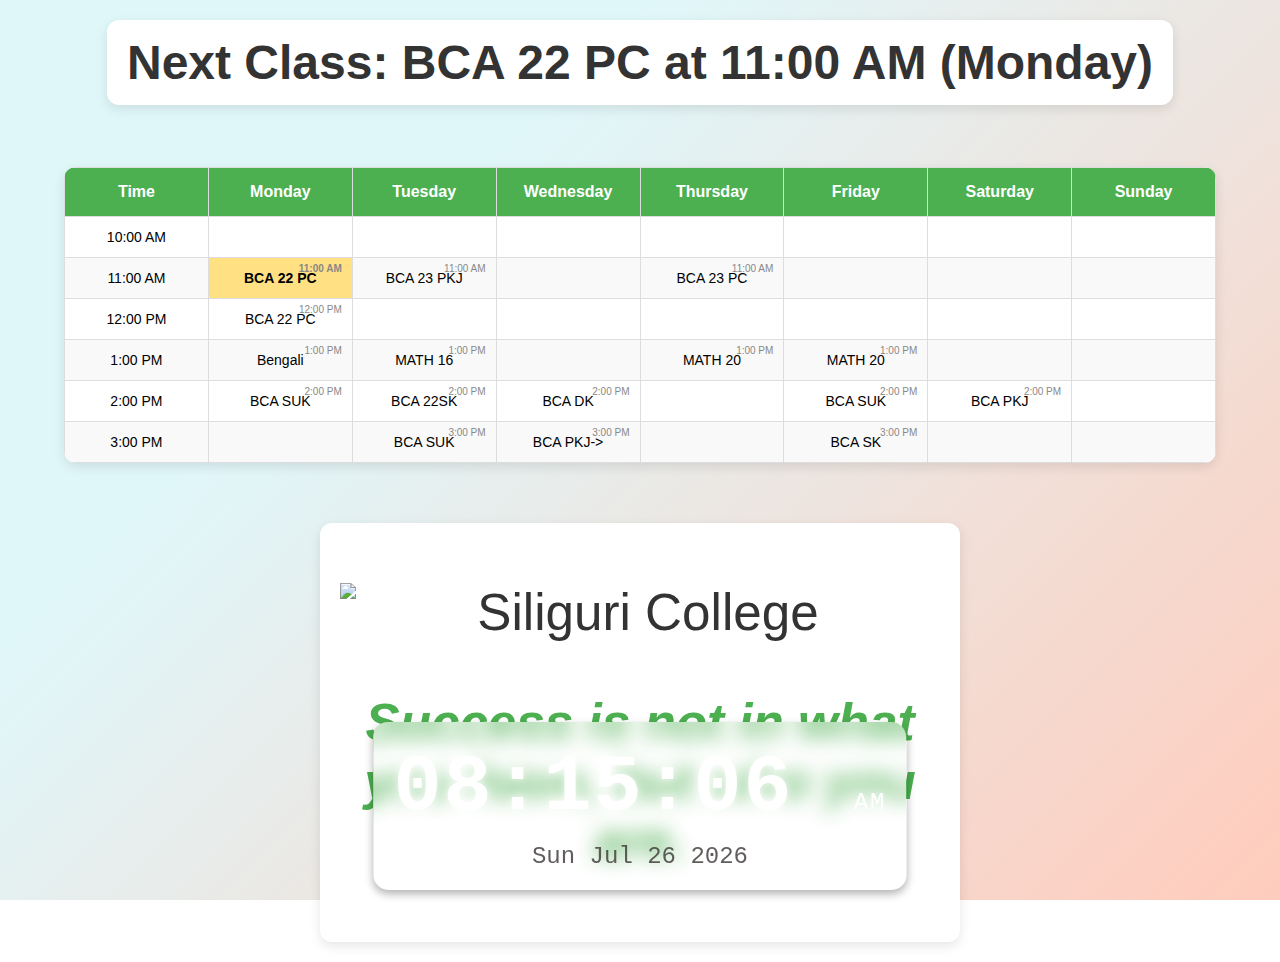
==== index.html @ 945813aa "f" ====
<!DOCTYPE html>
<html lang="en">
<head>
    <meta charset="UTF-8">
    <meta name="viewport" content="width=device-width, initial-scale=1.0">
    <title>Class Reminder</title>
    <link rel="stylesheet" href="style.css">
</head>
<body>
    <h1>College Timetable Reminder</h1>
    <div class="timetable">
        <table>
            <thead>
                <tr>
                    <th>Time</th>
                    <th>Monday</th>
                    <th>Tuesday</th>
                    <th>Wednesday</th>
                    <th>Thursday</th>
                    <th>Friday</th>
                    <th>Saturday</th>
                    <th>Sunday</th>
                </tr>
            </thead>
            <tbody>
                <tr>
                    <td>10:00 AM</td>
                    <td></td>
                    <td></td>
                    <td></td>
                    <td></td>
                    <td></td>
                    <td></td>
                    <td></td>
                </tr>
                <tr>
                    <td>11:00 AM</td>
                    <td data-day="Monday" data-time="11:00 AM">BCA 22 PC</td>
                    <td data-day="Tuesday" data-time="11:00 AM">BCA 23 PKJ</td>
                    <td></td>
                    <td data-day="Thursday" data-time="11:00 AM">BCA 23 PC</td>
                    <td></td>
                    <td></td>
                    <td></td>
                </tr>
                <tr>
                    <td>12:00 PM</td>
                    <td data-day="Monday" data-time="12:00 PM">BCA 22 PC</td>
                    <td></td>
                    <td></td>
                    <td></td>
                    <td></td>
                    <td></td>
                    <td></td>
                </tr>
                <tr>
                    <td>1:00 PM</td>
                    <td data-day="Monday" data-time="1:00 PM">Bengali</td>
                    <td data-day="Tuesday" data-time="1:00 PM">MATH 16</td>
                    <td></td>
                    <td data-day="Thursday" data-time="1:00 PM">MATH 20</td>
                    <td data-day="Friday" data-time="1:00 PM">MATH 20</td>
                    <td></td>
                    <td></td>
                </tr>
                <tr>
                    <td>2:00 PM</td>
                    <td data-day="Monday" data-time="2:00 PM">BCA SUK</td>
                    <td data-day="Tuesday" data-time="2:00 PM">BCA 22SK</td>
                    <td data-day="Wednesday" data-time="2:00 PM">BCA DK</td>
                    <td></td>
                    <td data-day="Friday" data-time="2:00 PM">BCA SUK</td>
                    <td data-day="Saturday" data-time="2:00 PM">BCA PKJ</td>
                    <td></td>
                </tr>
                <tr>
                    <td>3:00 PM</td>
                    <td></td>
                    <td data-day="Tuesday" data-time="3:00 PM">BCA SUK</td>                    
                    <td data-day="Wednesday" data-time="3:00 PM">BCA PKJ-></td>
                    <td></td>
                    <td data-day="Friday" data-time="3:00 PM">BCA SK</td>
                    <td></td>
                    <td></td>
                </tr>
            </tbody>
        </table>
    </div>

    
    <div class="motivational-container">
        <img src="https://content.jdmagicbox.com/comp/siliguri/dc/9999px353.x353.1239346718t6k6k6.dc/catalogue/siliguri-college-college-para-siliguri-colleges-62qx4pv.jpg" alt="Siliguri College">
        <p id="motivational-line"></p>
    
    </div>

    <div class="clock" id="clock">
     <div class="digital-clock" id="digital-clock">
        <div class="clock-display">
            <span id="hours">00</span>:<span id="minutes">00</span>:<span id="seconds">00</span>
            <span id="ampm">AM</span>
        </div>
        <div class="date-display">
            <span id="date"></span>
        </div>
     </div>
    </div> 
      <script src="script.js"></script>
</body>
</html>
---- style.css ----
body {
    font-family: Arial, sans-serif;
    text-align: center;
    background: linear-gradient(135deg, #e0f7fa 30%, #ffccbc 100%);
    background-attachment: fixed;
    background-size: cover;
    background-repeat: no-repeat;
    margin: 0;
    padding: 0;
    min-height: 100vh;
}

h1 {
    color: #333;
    margin-top: 20px;
    font-size: 3rem;
    padding: 15px 20px;
    background-color: #ffffff;
    box-shadow: 0 4px 12px rgba(0, 0, 0, 0.1);
    border-radius: 12px;
    display: inline-block;
    transition: all 0.3s ease;
}

h1:hover {
    background-color: #f7f7f7;
    box-shadow: 0 6px 15px rgba(0, 0, 0, 0.15);
}

.timetable {
    margin: 30px auto;
    width: 90%;
    max-width: 1200px;
    background-color: white;
    box-shadow: 0 4px 12px rgba(0, 0, 0, 0.1);
    border-radius: 12px;
    overflow: hidden;
}

table {
    width: 100%;
    border-collapse: collapse;
}

thead th {
    background-color: #4CAF50;
    color: white;
    padding: 15px;
    font-size: 16px;
}

td, th {
    border: 1px solid #ddd;
    padding: 12px;
    text-align: center;
    font-size: 14px;
    word-wrap: break-word;
}

tbody tr:nth-child(even) {
    background-color: #f9f9f9;
}

tbody td:hover {
    background-color: #e0f7fa;
    transition: background-color 0.3s ease;
}

tbody td {
    position: relative;
}

.highlight {
    background-color: #ffe082;
    color: black;
    font-weight: bold;
}

img {
    display: block;
    max-width: 100%;
    height: auto;
    margin: 40px auto 0;
}

/* Styles for motivational line container */
.motivational-container {
    margin: 20px auto;
    margin-top: 60px;
    width: 90%;
    max-width: 600px;
    background-color: #ffffff;
    box-shadow: 0 4px 12px rgba(0, 0, 0, 0.1);
    border-radius: 12px;
    padding: 20px;
    text-align: center;
    font-size: 3.2rem;
    color: #333;
}
.clock {
    position: absolute;
    bottom: 10px;
    left: 50%;
    transform: translateX(-50%);
}

#motivational-line {
    font-style: italic;
    font-weight: bold;
    color: #4CAF50;
}

/* Responsive adjustments */
@media (max-width: 768px) {
    .motivational-container {
        margin: 10px auto;
        border-radius: 10px;
        padding: 5px;
    }
    table, thead, tbody, th, td, tr {
        display: block;
        width: 100%;
    }
    
    thead tr {
        display: none;
    }

    tbody td {
        display: flex;
        justify-content: space-between;
        padding: 10px;
        border-bottom: 1px solid #ddd;
    }

    tbody td::before {
        content: attr(data-day) ' ' attr(data-time);
        font-weight: bold;
        color: #333;
    }

    tbody td[data-day]::after {
        content: none;
    }
    
    .timetable {
        width: 100%;
    }
}

tbody td::after {
    content: attr(data-time);
    position: absolute;
    top: 5px;
    right: 10px;
    font-size: 10px;
    color: #888;
}

@media (min-width: 769px) {
    table {
        table-layout: fixed;
    }
}

/* Digital clock styles */
.digital-clock {
    background: rgba(255, 255, 255, 0.2);
    color: #fff;
    padding: 20px;
    border-radius: 15px;
    box-shadow: 0 4px 8px rgba(0, 0, 0, 0.3);
    backdrop-filter: blur(10px);
    text-align: center;
    font-family: 'Courier New', Courier, monospace;
    animation: pulse 2s infinite;
}

.clock-display {
    font-size: 5rem;
    font-weight: bold;
    letter-spacing: 2px;
    text-shadow: 0 0 10px rgba(255, 255, 255, 0.8);
}

.date-display {
    margin-top: 10px;
    font-size: 1.5rem;
    color: #3d3939d0
}

#hours, #minutes, #seconds {
    display: inline-block;
    min-width: 70px;
}

#ampm {
    font-size: 1.5rem;
    font-weight: normal;
    margin-left: 10px;
}

/* Animation for floating effect */
@keyframes float {
    0% { transform: translateY(0); }
    50% { transform: translateY(-10px); }
    100% { transform: translateY(0); }
}

@media (max-width: 600px) {
    .clock-display {
        font-size: 4rem;
    }
    .date-display {
        font-size: 1.2rem;
    }
}
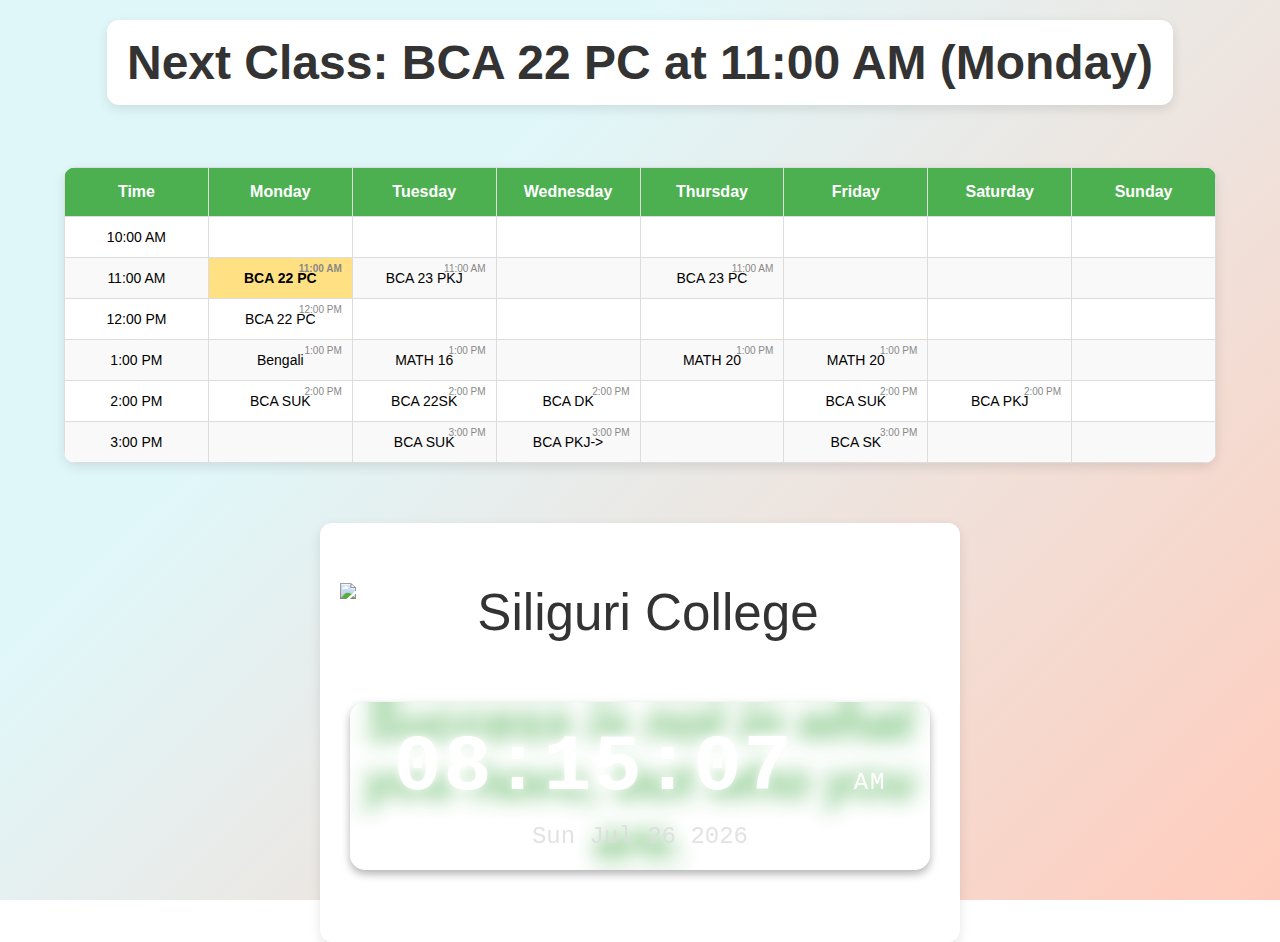
==== commit 8d117472: "meta" ====
--- a/index.html
+++ b/index.html
@@ -2,7 +2,7 @@
 <html lang="en">
 <head>
     <meta charset="UTF-8">
-    <meta name="viewport" content="width=device-width, initial-scale=1.0">
+    <meta name="viewport" content="width=1024, initial-scale=0.5, maximum-scale=1.0, user-scalable=yes">
     <title>Class Reminder</title>
     <link rel="stylesheet" href="style.css">
 </head>
--- a/style.css
+++ b/style.css
@@ -8,6 +8,7 @@
     margin: 0;
     padding: 0;
     min-height: 100vh;
+    margin-bottom: -200px;
 }
 
 h1 {
@@ -98,8 +99,10 @@
     color: #333;
 }
 .clock {
+    margin: 20px auto;
     position: absolute;
     bottom: 10px;
+    min-width: 580px;
     left: 50%;
     transform: translateX(-50%);
 }
@@ -174,19 +177,21 @@
     text-align: center;
     font-family: 'Courier New', Courier, monospace;
     animation: pulse 2s infinite;
+    text-shadow: 0 0 10px rgba(255, 255, 255, 0.8);
 }
 
 .clock-display {
     font-size: 5rem;
     font-weight: bold;
     letter-spacing: 2px;
-    text-shadow: 0 0 10px rgba(255, 255, 255, 0.8);
+    
 }
 
 .date-display {
     margin-top: 10px;
     font-size: 1.5rem;
-    color: #3d3939d0
+    color: #dcdcdcd0;
+    text-shadow: 0 0 10px rgba(255, 255, 255, 0.8);
 }
 
 #hours, #minutes, #seconds {
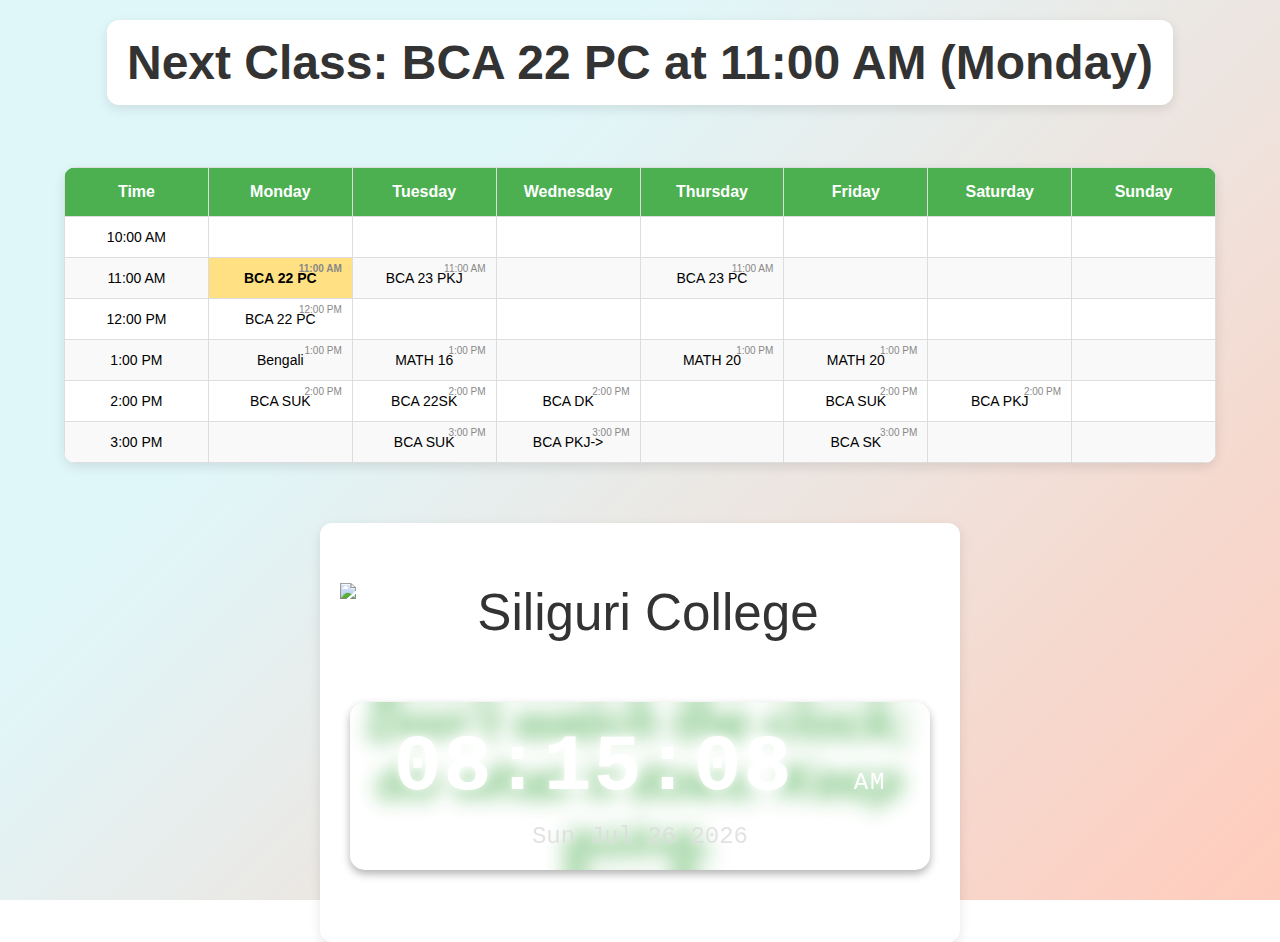
==== commit e64aa51a: "0.3" ====
--- a/index.html
+++ b/index.html
@@ -2,7 +2,7 @@
 <html lang="en">
 <head>
     <meta charset="UTF-8">
-    <meta name="viewport" content="width=1024, initial-scale=0.5, maximum-scale=1.0, user-scalable=yes">
+    <meta name="viewport" content="width=1024, initial-scale=0.3, maximum-scale=1.0, user-scalable=yes">
     <title>Class Reminder</title>
     <link rel="stylesheet" href="style.css">
 </head>
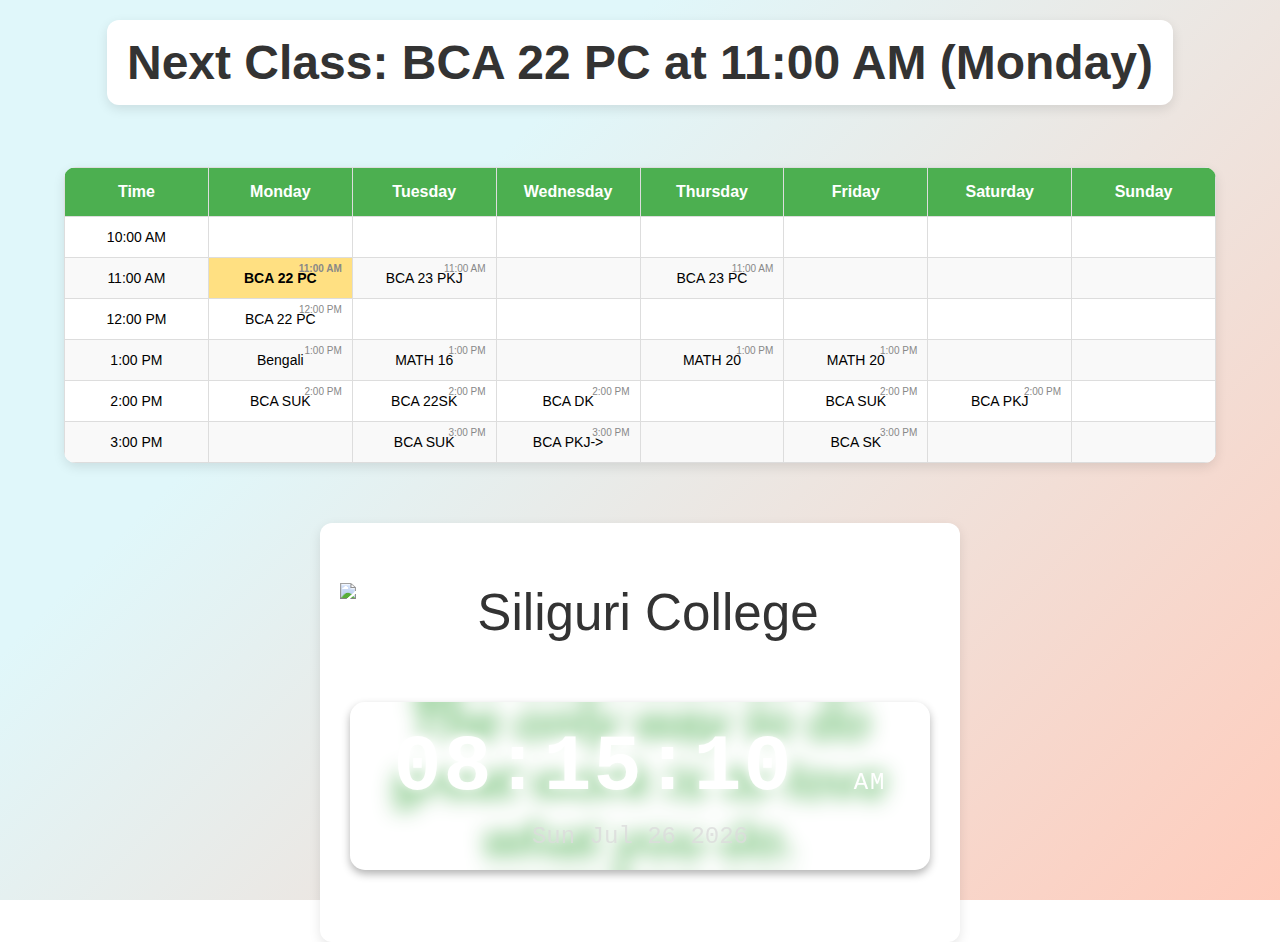
==== commit 10d81102: "0.001" ====
--- a/index.html
+++ b/index.html
@@ -2,7 +2,7 @@
 <html lang="en">
 <head>
     <meta charset="UTF-8">
-    <meta name="viewport" content="width=1024, initial-scale=0.3, maximum-scale=1.0, user-scalable=yes">
+    <meta name="viewport" content="width=1024, initial-scale=0.001, maximum-scale=1.0, user-scalable=yes">
     <title>Class Reminder</title>
     <link rel="stylesheet" href="style.css">
 </head>
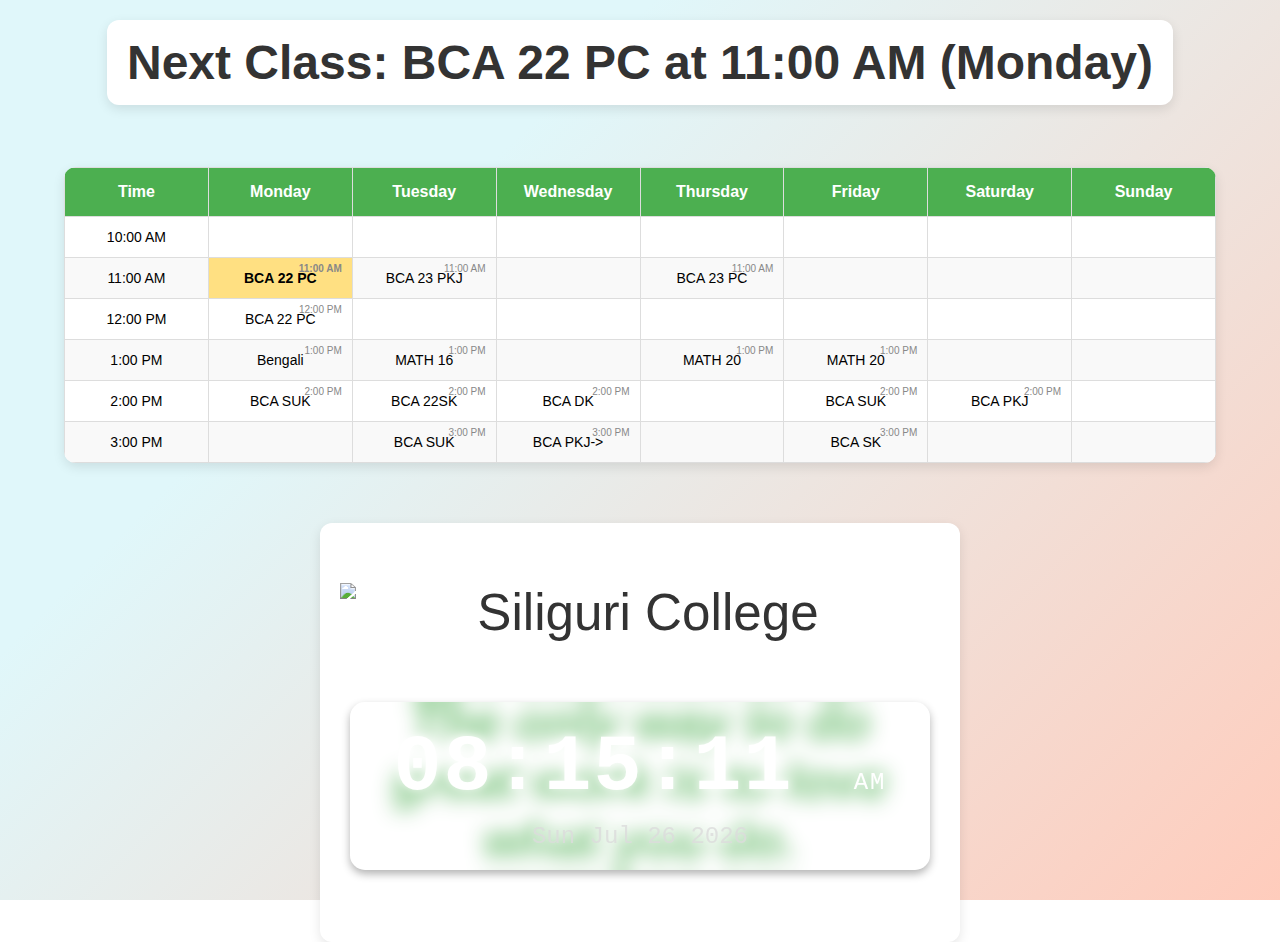
==== commit 58d1b7b6: "favicon" ====
--- a/index.html
+++ b/index.html
@@ -5,6 +5,17 @@
     <meta name="viewport" content="width=1024, initial-scale=0.001, maximum-scale=1.0, user-scalable=yes">
     <title>Class Reminder</title>
     <link rel="stylesheet" href="style.css">
+
+         <!-- Web App Manifest -->
+        <link rel="manifest" href="/favicon_io/site.webmanifest">
+
+        <!-- Additional PNG Icons for specific sizes -->
+        <link rel="icon" type="image/png" sizes="16x16" href="/favicon_io/favicon-16x16.png">
+        <link rel="icon" type="image/png" sizes="32x32" href="/favicon_io/favicon-32x32.png">
+        <link rel="icon" type="image/png" sizes="192x192" href="/favicon_io/favicon-192x192.png">
+    
+        <!-- Apple Touch Icon for iOS Devices -->
+        <link rel="apple-touch-icon" href="/favicon_io/apple-touch-icon.png">
 </head>
 <body>
     <h1>College Timetable Reminder</h1>
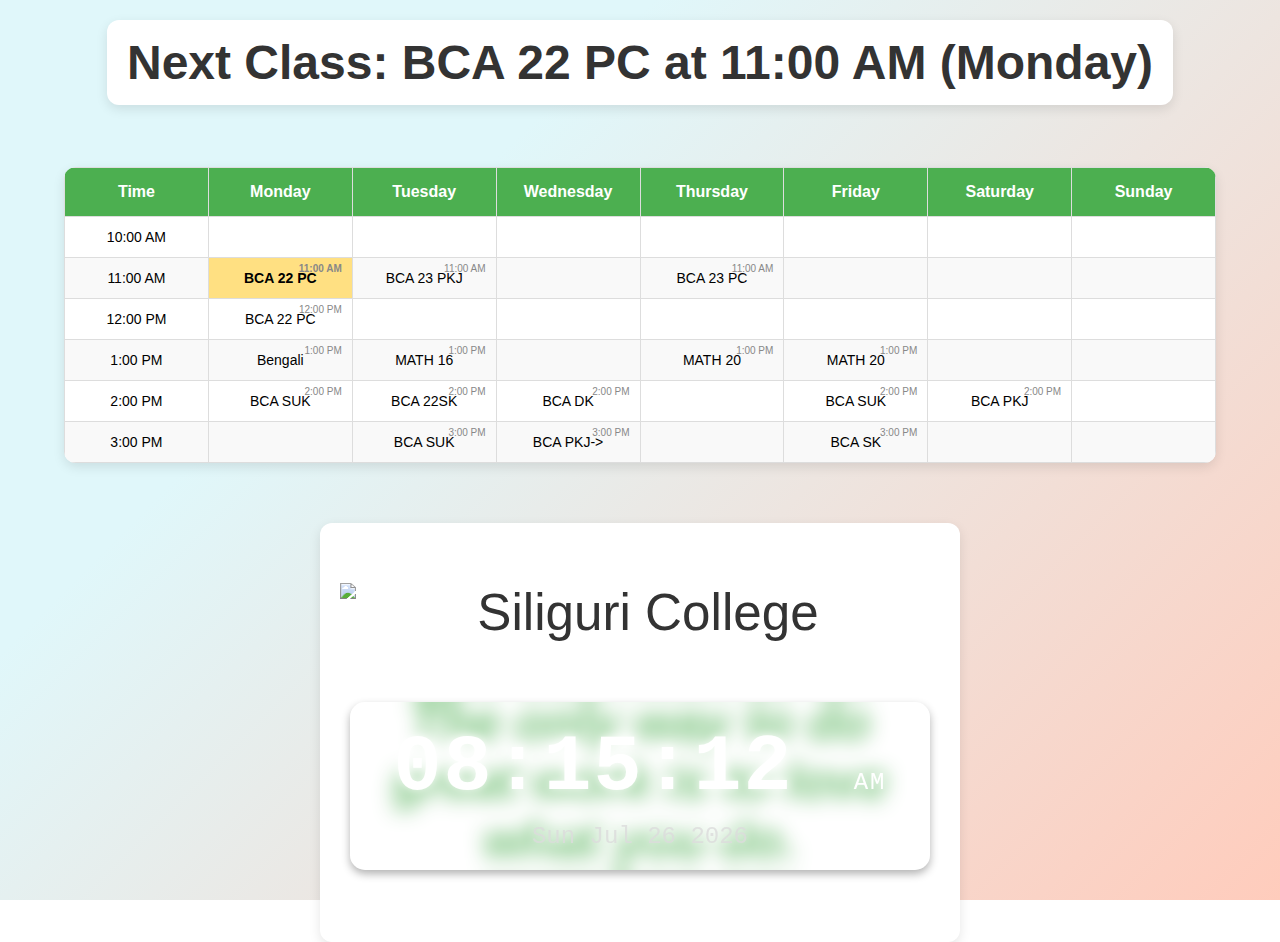
==== commit 1f9d8366: "Update index.html" ====
--- a/index.html
+++ b/index.html
@@ -6,16 +6,7 @@
     <title>Class Reminder</title>
     <link rel="stylesheet" href="style.css">
 
-         <!-- Web App Manifest -->
-        <link rel="manifest" href="/favicon_io/site.webmanifest">
-
-        <!-- Additional PNG Icons for specific sizes -->
-        <link rel="icon" type="image/png" sizes="16x16" href="/favicon_io/favicon-16x16.png">
-        <link rel="icon" type="image/png" sizes="32x32" href="/favicon_io/favicon-32x32.png">
-        <link rel="icon" type="image/png" sizes="192x192" href="/favicon_io/favicon-192x192.png">
-    
-        <!-- Apple Touch Icon for iOS Devices -->
-        <link rel="apple-touch-icon" href="/favicon_io/apple-touch-icon.png">
+        <link rel="icon" type="image/png" href="/favicon_io/favicon-192x192.png">
 </head>
 <body>
     <h1>College Timetable Reminder</h1>
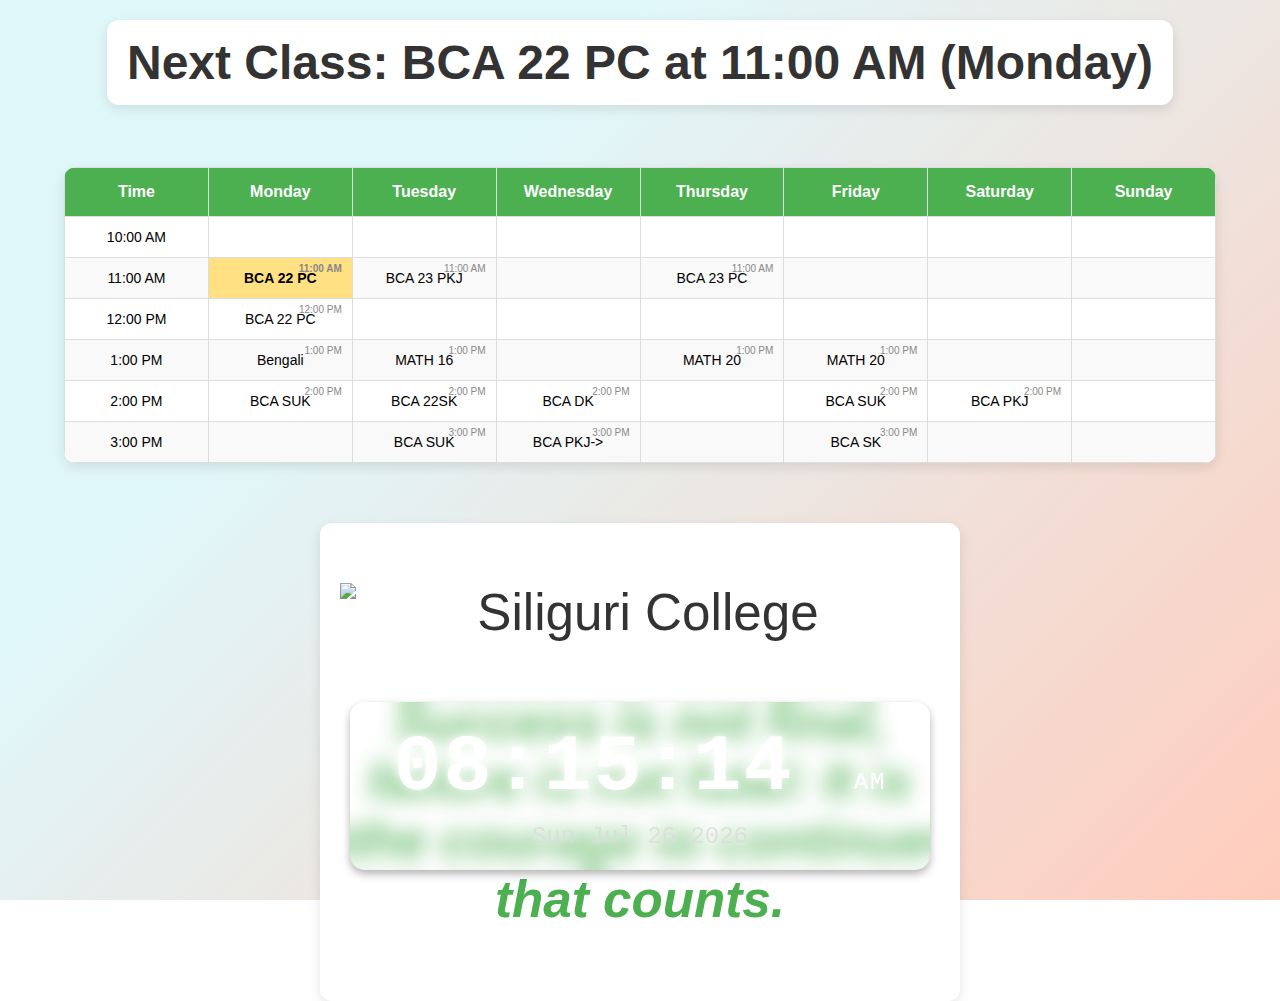
==== commit 5e268bf1: "Update index.html" ====
--- a/index.html
+++ b/index.html
@@ -6,7 +6,7 @@
     <title>Class Reminder</title>
     <link rel="stylesheet" href="style.css">
 
-        <link rel="icon" type="image/png" href="/favicon_io/favicon-192x192.png">
+        <link rel="icon" type="image/png" href="/favicon_io/android-chrome-192x192.png">
 </head>
 <body>
     <h1>College Timetable Reminder</h1>
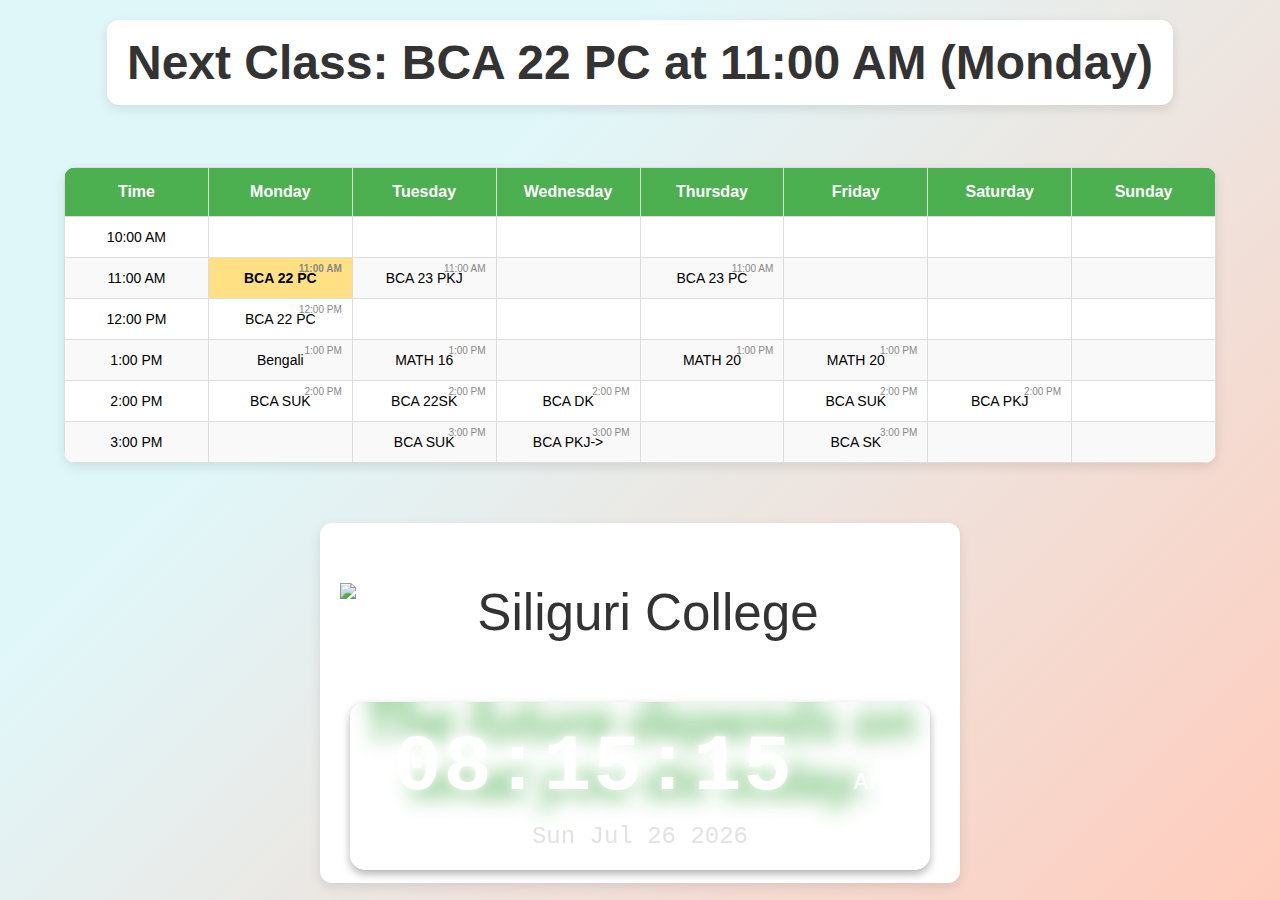
==== commit 3b665f11: "icon" ====
--- a/index.html
+++ b/index.html
@@ -6,7 +6,7 @@
     <title>Class Reminder</title>
     <link rel="stylesheet" href="style.css">
 
-        <link rel="icon" type="image/png" href="/favicon_io/android-chrome-192x192.png">
+        <link rel="icon" type="image/png" href="icon.png">
 </head>
 <body>
     <h1>College Timetable Reminder</h1>
